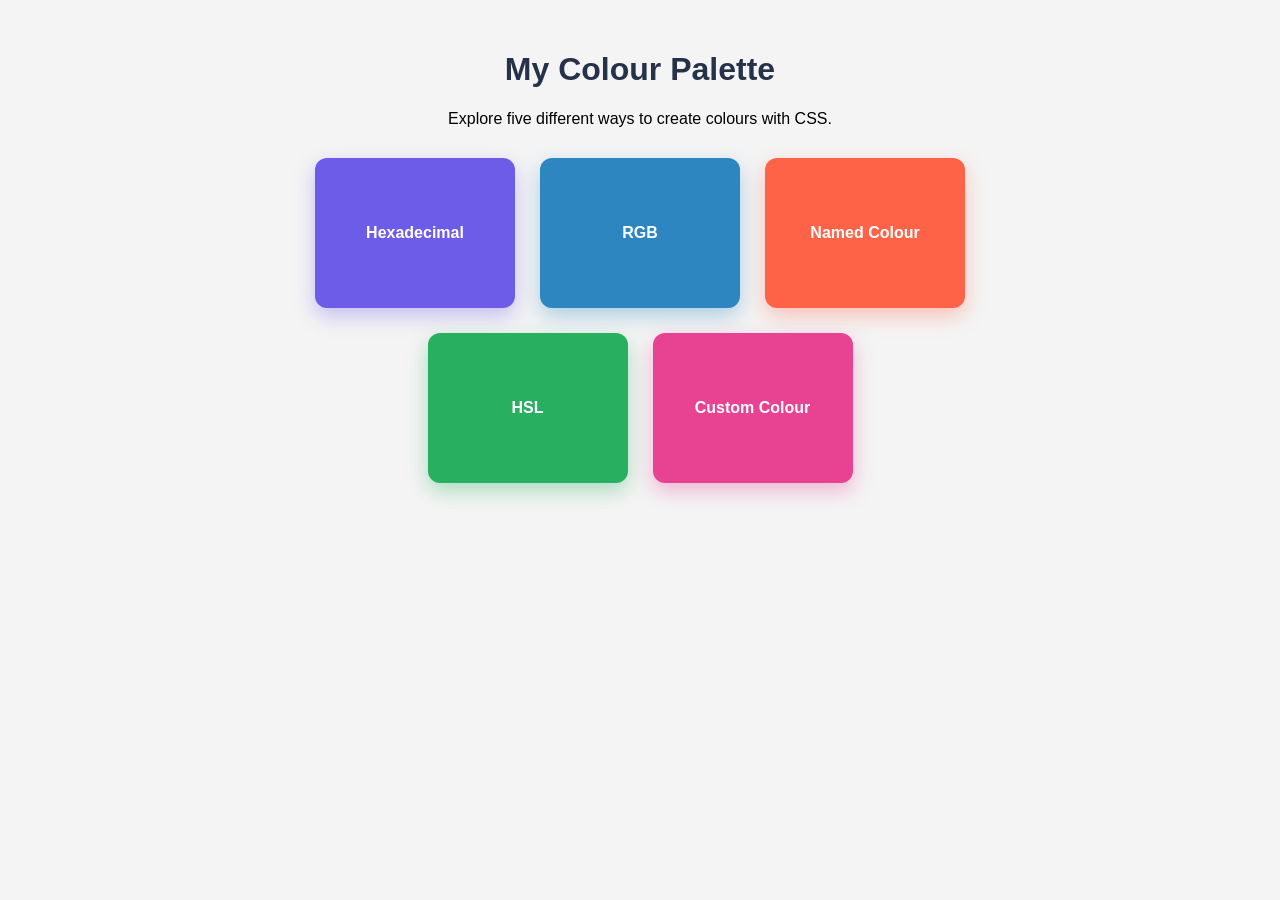
==== index.html @ 94c691fe "Add files via upload A stylish CSS Colour Grid showcasing five different CSS colour formats, featuri" ====
<!DOCTYPE html>
<html lang="en">
<head>
  <meta charset="UTF-8">
  <meta name="viewport" content="width=device-width, initial-scale=1.0">
  <title>Colour Grid</title>
  <link rel="stylesheet" href="styles.css">
</head>
<body>

  <h1>My Colour Palette</h1>
  <p>Explore five different ways to create colours with CSS.</p>

  <div class="color-grid">
    <div class="color-box color1">Hexadecimal</div>
    <div class="color-box color2">RGB</div>
    <div class="color-box color3">Named Colour</div>
    <div class="color-box color4">HSL</div>
    <div class="color-box color5">Custom Colour</div>
  </div>

</body>
</html>
---- styles.css ----
body {
  background-color: #f4f4f4;
  font-family: Arial, sans-serif;
  text-align: center;
  margin: 0;
  padding: 30px 15px;
}

h1 {
  color: #25324a;
}

.color-grid {
  display: flex;
  flex-wrap: wrap;
  justify-content: center;
  gap: 25px;
  max-width: 800px;
  margin: 30px auto;
}

.color-box {
  width: 200px;
  height: 150px;
  min-width: 0;
  border-radius: 12px;
  display: flex;
  align-items: center;
  justify-content: center;
  color: white;
  font-weight: bold;
  cursor: pointer;

  /* Shadowy background */
  box-shadow:
    0 8px 20px rgba(0, 0, 0, 0.18),
    0 0 15px rgba(100, 100, 255, 0.12);

  /* Smooth animation */
  transition:
    transform 0.3s ease,
    box-shadow 0.3s ease,
    filter 0.3s ease;
}

/* Hover effect for every box */
.color-box:hover {
  transform: translateY(-10px) scale(1.04);
  filter: brightness(1.1);
  box-shadow:
    0 15px 30px rgba(0, 0, 0, 0.25),
    0 0 25px rgba(108, 92, 231, 0.4);
}

/* Individual colours */
.color1 {
  background-color: #6c5ce7;
  box-shadow: 0 8px 20px rgba(108, 92, 231, 0.35);
}

.color2 {
  background-color: rgb(46, 134, 193);
  box-shadow: 0 8px 20px rgba(46, 134, 193, 0.35);
}

.color3 {
  background-color: tomato;
  box-shadow: 0 8px 20px rgba(255, 99, 71, 0.35);
}

.color4 {
  background-color: hsl(145, 63%, 42%);
  box-shadow: 0 8px 20px hsla(145, 63%, 42%, 0.35);
}

.color5 {
  background-color: #e84393;
  box-shadow: 0 8px 20px rgba(232, 67, 147, 0.35);
}

/* Individual glow when hovering */
.color1:hover {
  box-shadow: 0 15px 35px rgba(108, 92, 231, 0.65);
}

.color2:hover {
  box-shadow: 0 15px 35px rgba(46, 134, 193, 0.65);
}

.color3:hover {
  box-shadow: 0 15px 35px rgba(255, 99, 71, 0.65);
}

.color4:hover {
  box-shadow: 0 15px 35px hsla(145, 63%, 42%, 0.65);
}

.color5:hover {
  box-shadow: 0 15px 35px rgba(232, 67, 147, 0.65);
}

/* Accessibility: reduce animation if requested */
@media (prefers-reduced-motion: reduce) {
  .color-box {
    transition: none;
  }

  .color-box:hover {
    transform: none;
  }
}
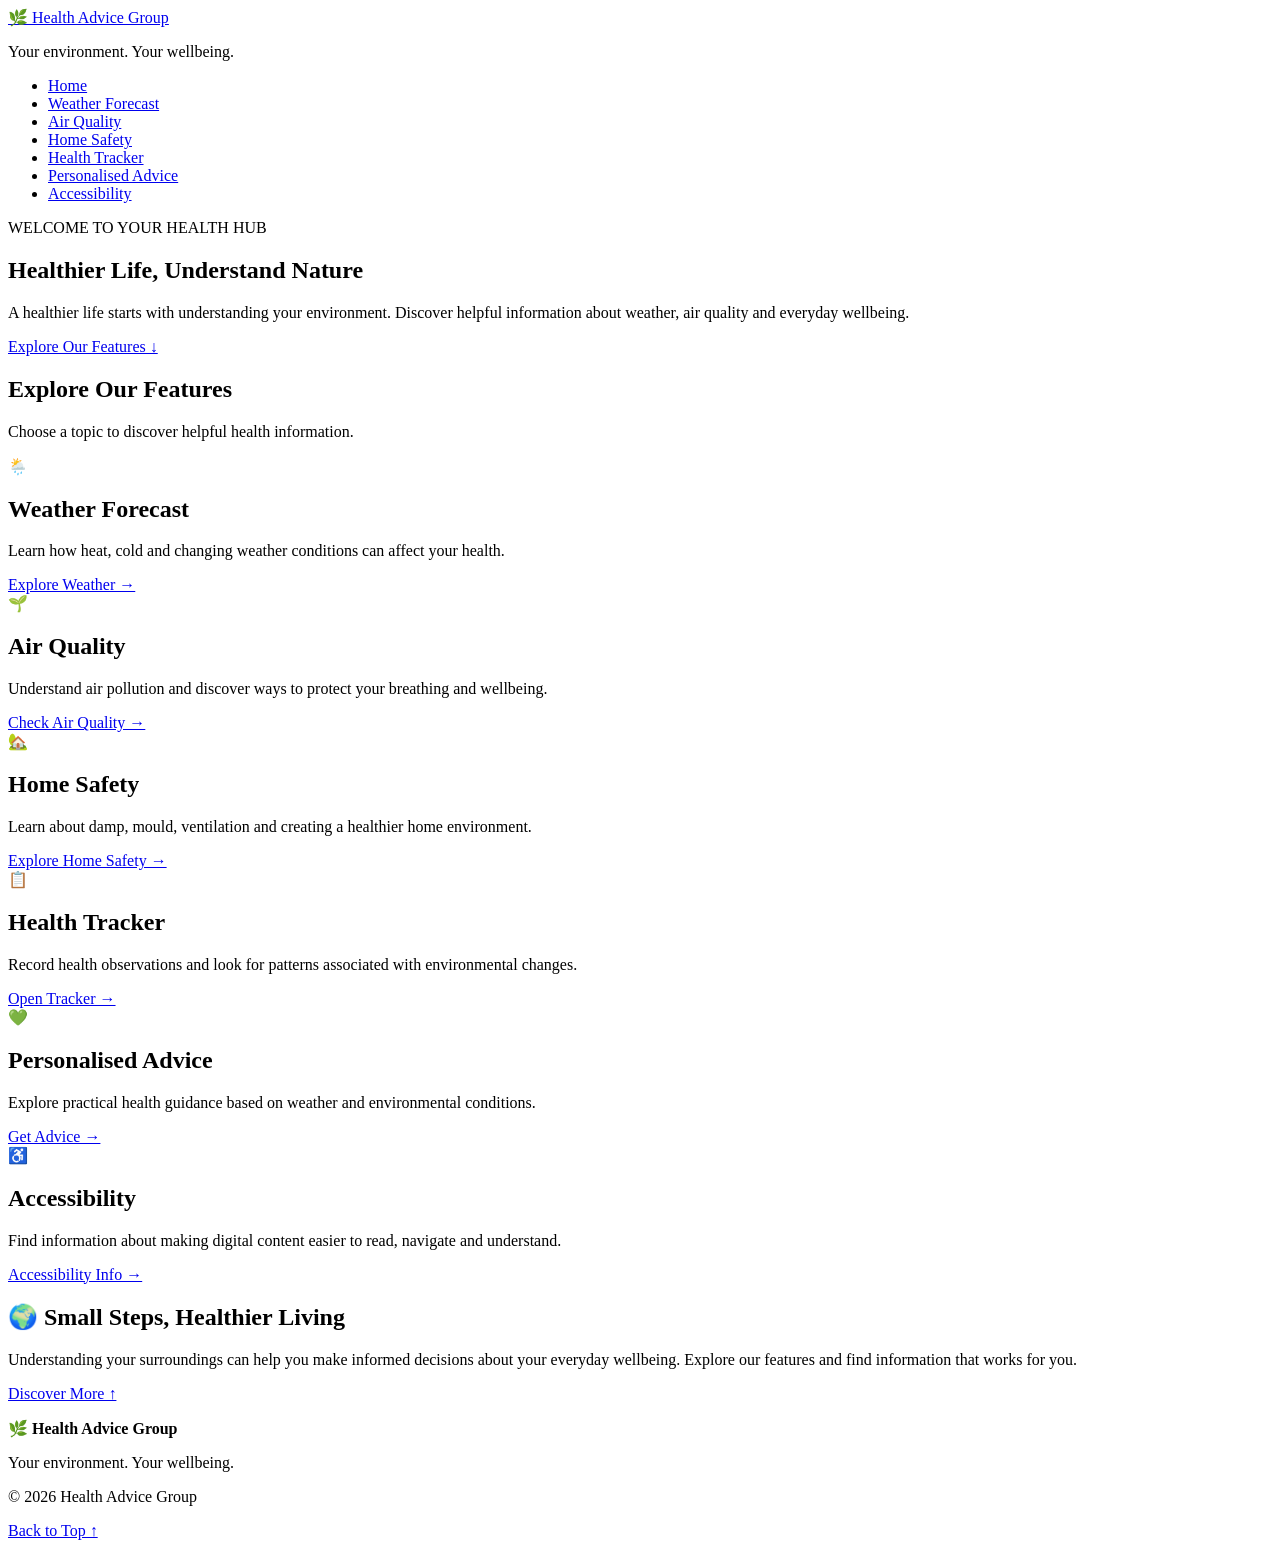
==== commit c22aa655: "Add files via upload this is a project that i did in my class, T level about health advice stuff" ====
--- a/index.html
+++ b/index.html
@@ -1,24 +1,144 @@
-
 <!DOCTYPE html>
 <html lang="en">
 <head>
-  <meta charset="UTF-8">
-  <meta name="viewport" content="width=device-width, initial-scale=1.0">
-  <title>Colour Grid</title>
-  <link rel="stylesheet" href="styles.css">
+    <meta charset="UTF-8">
+    <meta name="viewport" content="width=device-width, initial-scale=1.0">
+
+    <title>Health Advice Group</title>
+
+    <link rel="stylesheet" href="style.css">
 </head>
+
 <body>
 
-  <h1>My Colour Palette</h1>
-  <p>Explore five different ways to create colours with CSS.</p>
+    <!-- Website header -->
+    <header>
+        <a href="#home" class="logo">🌿 Health Advice Group</a>
+        <p class="tagline">Your environment. Your wellbeing.</p>
+    </header>
 
-  <div class="color-grid">
-    <div class="color-box color1">Hexadecimal</div>
-    <div class="color-box color2">RGB</div>
-    <div class="color-box color3">Named Colour</div>
-    <div class="color-box color4">HSL</div>
-    <div class="color-box color5">Custom Colour</div>
-  </div>
+    <!-- Navigation buttons -->
+    <nav aria-label="Main navigation">
+        <ul>
+            <li><a href="#home">Home</a></li>
+            <li><a href="#weather">Weather Forecast</a></li>
+            <li><a href="#air">Air Quality</a></li>
+            <li><a href="#safety">Home Safety</a></li>
+            <li><a href="#tracker">Health Tracker</a></li>
+            <li><a href="#padvice">Personalised Advice</a></li>
+            <li><a href="#accessibility">Accessibility</a></li>
+        </ul>
+    </nav>
+
+    <main>
+
+        <!-- Welcome box -->
+        <section class="hero" id="home">
+            <p class="welcome-label">WELCOME TO YOUR HEALTH HUB</p>
+
+            <h1>Healthier Life, Understand Nature</h1>
+
+            <p>
+                A healthier life starts with understanding your environment.
+                Discover helpful information about weather, air quality
+                and everyday wellbeing.
+            </p>
+
+            <a href="#features" class="button">
+                Explore Our Features ↓
+            </a>
+        </section>
+
+        <!-- Feature cards -->
+        <div id="features" class="features-heading">
+            <h2>Explore Our Features</h2>
+            <p>Choose a topic to discover helpful health information.</p>
+        </div>
+
+        <div class="feature-grid">
+
+            <section id="weather" class="feature-card weather">
+                <div class="card-icon">🌦️</div>
+                <h2>Weather Forecast</h2>
+                <p>
+                    Learn how heat, cold and changing weather conditions
+                    can affect your health.
+                </p>
+                <a href="weather.html" class="button">Explore Weather →</a>
+            </section>
+
+            <section id="air" class="feature-card air">
+                <div class="card-icon">🌱</div>
+                <h2>Air Quality</h2>
+                <p>
+                    Understand air pollution and discover ways to protect
+                    your breathing and wellbeing.
+                </p>
+                <a href="air-quality.html" class="button">Check Air Quality →</a>
+            </section>
+
+            <section id="safety" class="feature-card safety">
+                <div class="card-icon">🏡</div>
+                <h2>Home Safety</h2>
+                <p>
+                    Learn about damp, mould, ventilation and creating
+                    a healthier home environment.
+                </p>
+                <a href="home-safety.html" class="button">Explore Home Safety →</a>
+            </section>
+
+            <section id="tracker" class="feature-card tracker">
+                <div class="card-icon">📋</div>
+                <h2>Health Tracker</h2>
+                <p>
+                    Record health observations and look for patterns
+                    associated with environmental changes.
+                </p>
+                <a href="health-tracker.html" class="button">Open Tracker →</a>
+            </section>
+
+            <section id="padvice" class="feature-card advice">
+                <div class="card-icon">💚</div>
+                <h2>Personalised Advice</h2>
+                <p>
+                    Explore practical health guidance based on weather
+                    and environmental conditions.
+                </p>
+                <a href="personalised-advice.html" class="button">Get Advice →</a>
+            </section>
+
+            <section id="accessibility" class="feature-card accessibility">
+                <div class="card-icon">♿</div>
+                <h2>Accessibility</h2>
+                <p>
+                    Find information about making digital content
+                    easier to read, navigate and understand.
+                </p>
+                <a href="accessibility.html" class="button">Accessibility Info →</a>
+            </section>
+
+        </div>
+
+        <!-- Extra information box -->
+        <section class="info-box">
+            <h2>🌍 Small Steps, Healthier Living</h2>
+            <p>
+                Understanding your surroundings can help you make
+                informed decisions about your everyday wellbeing.
+                Explore our features and find information that works for you.
+            </p>
+            <a href="#features" class="button">Discover More ↑</a>
+        </section>
+
+    </main>
+
+    <!-- Website footer -->
+    <footer>
+        <p><strong>🌿 Health Advice Group</strong></p>
+        <p>Your environment. Your wellbeing.</p>
+        <p>&copy; 2026 Health Advice Group</p>
+        <a href="#home">Back to Top ↑</a>
+    </footer>
 
 </body>
-</html>
+</html>
